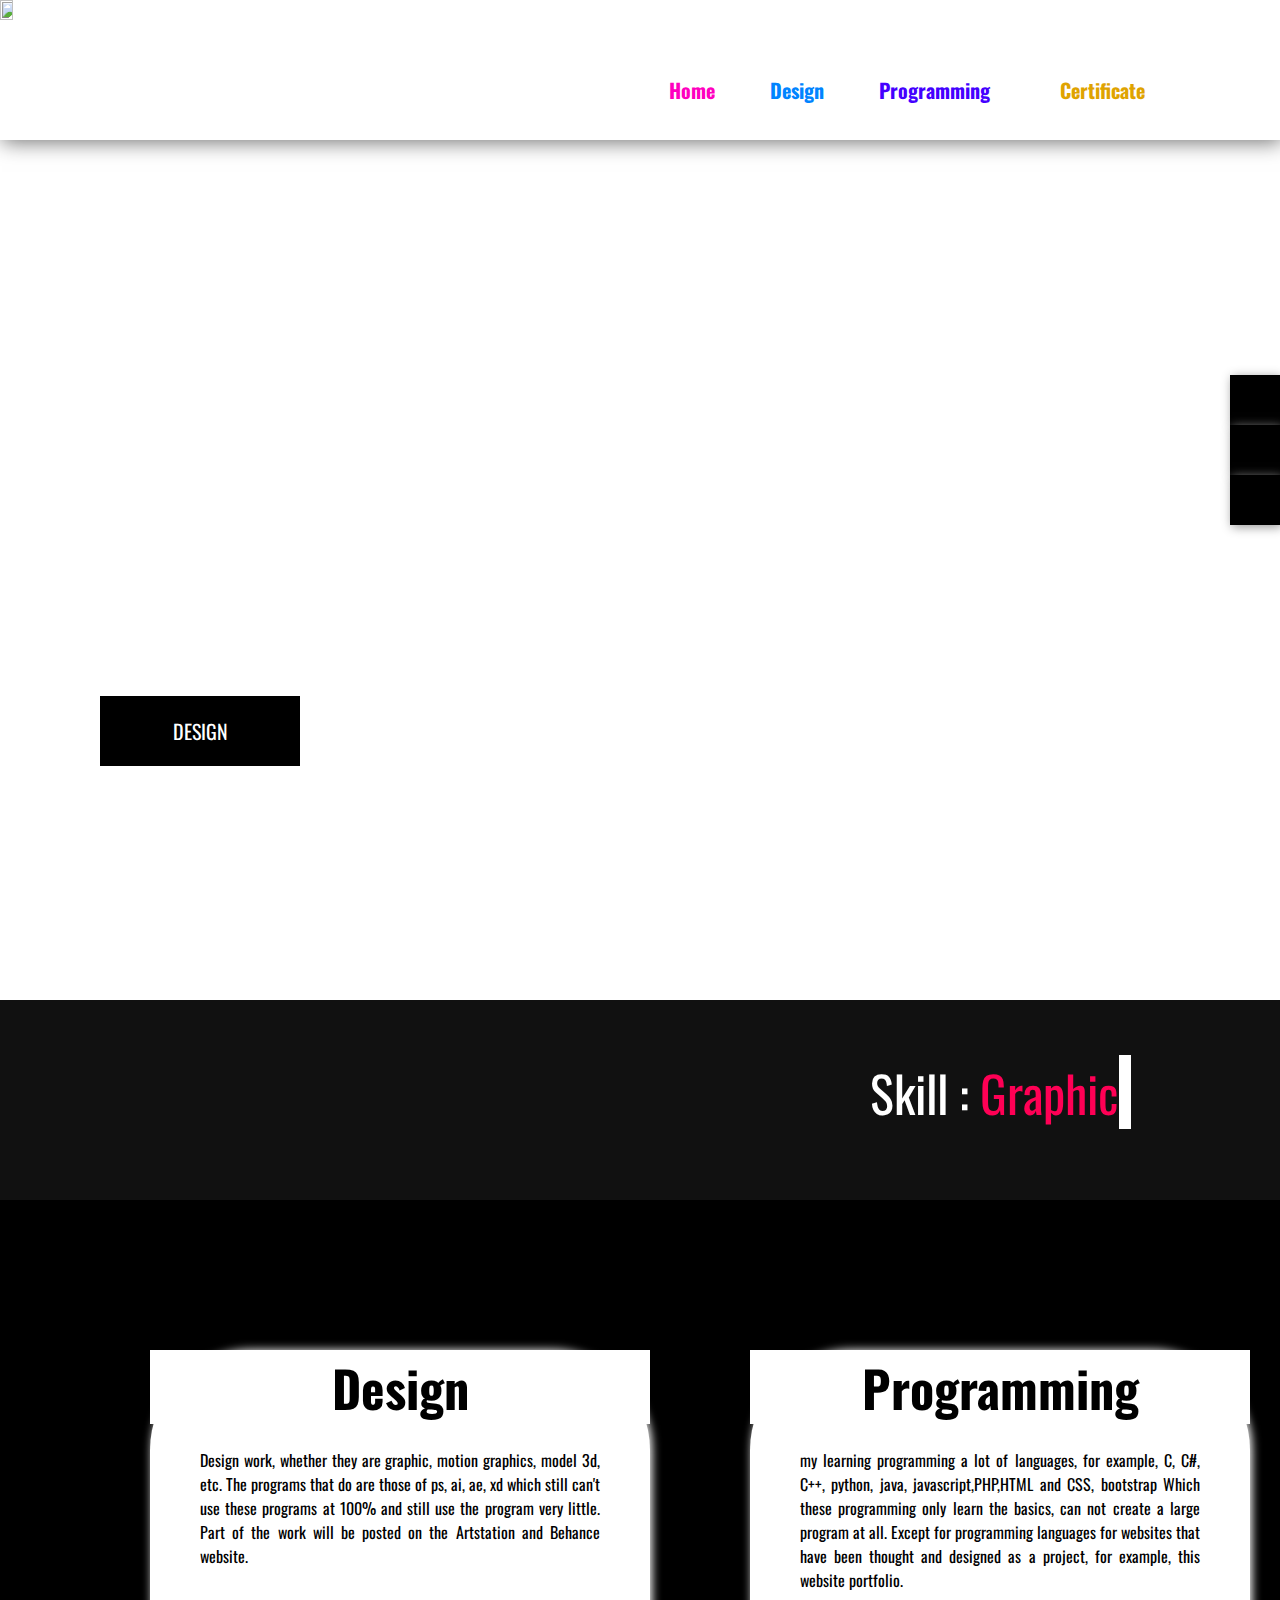
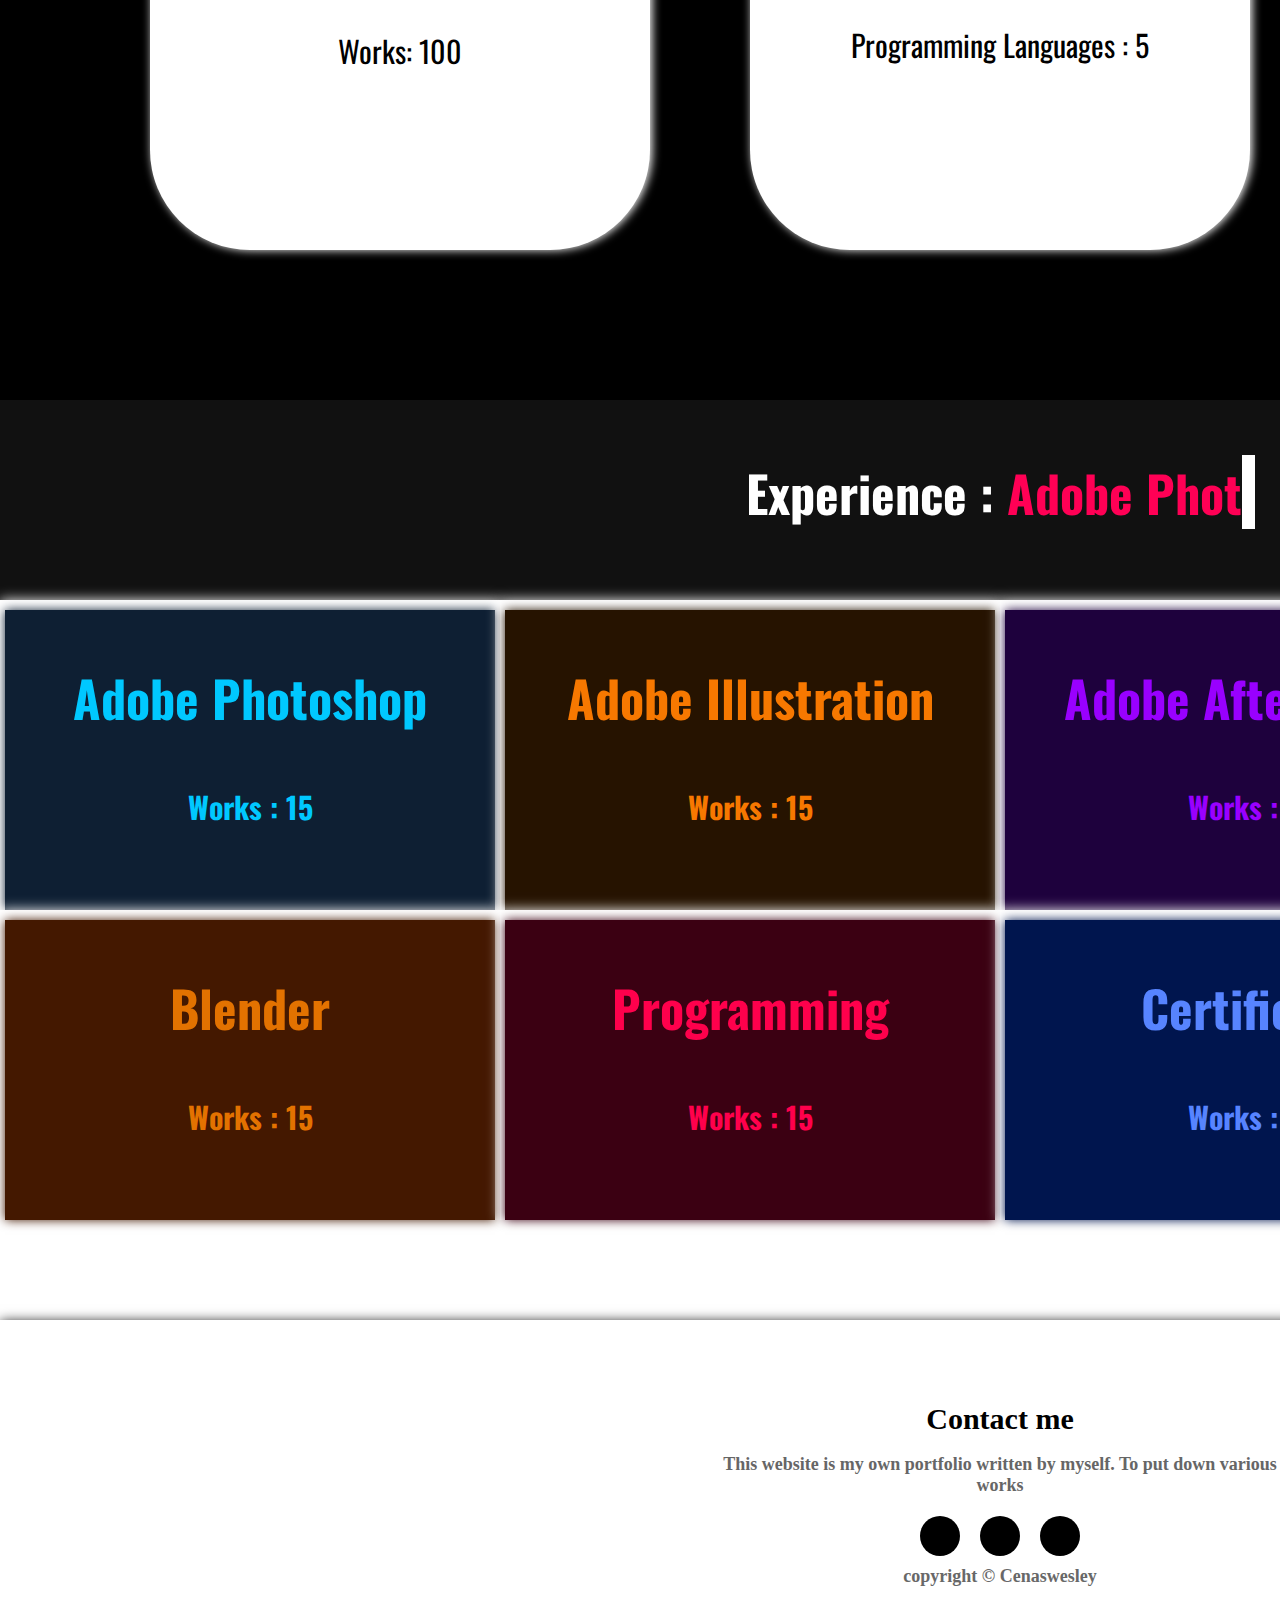
==== index2.html @ 850bece8 "Update index2.html" ====
<!DOCTYPE html>
<html lang="en">
<head>
    <meta charset="UTF-8">
    <meta http-equiv="X-UA-Compatible" content="IE=edge">
    <meta name="viewport" content="width=device-width, initial-scale=1.0">
    <title>Cenaswesley Portfolio</title>
    <link rel="shortcut icon" type="image/png" href="Cenas1.png">
    <link rel="preconnect" href="https://fonts.gstatic.com">
    <link href="https://fonts.googleapis.com/css2?family=Roboto:wght@900&display=swap" rel="stylesheet">
    <link rel="stylesheet" href="styles2.css">
    <script src="https://kit.fontawesome.com/c8e4d183c2.js" crossorigin="anonymous"></script>
    <script src="https://ajax.googleapis.com/ajax/libs/jquery/3.5.1/jquery.min.js"></script>
    <script src="https://cdnjs.cloudflare.com/ajax/libs/waypoints/4.0.1/jquery.waypoints.js"></script>
    <script src="https://cdnjs.cloudflare.com/ajax/libs/Counter-Up/1.0.0/jquery.counterup.js"></script>
    <script >
        function toggleSidebar(ref) {
      ref.classList.toggle('active');
      document.getElementById('sidebar').classList.toggle('active');
    }</script>
</head>
<body>

    <section >   
     <!-- header -->
     <header>
   
    <div class="menu">
            <a href="index2.html">
                <img class = "logo " src="picture/Demo1.png" alt="">
            </a>
        <div id="sidebar">
            <ul>
                <li><a id="H" href="index2.html"> Home </a></li>
    
                <div class="dropdown">
                    <button class="dropbtn">Design</button>
                    <div class="dropdown-content">
                        <a id="Ps" href="index.html#linkps" target="_blank"> Ps </a>
                        <a id="Ai"href="index.html#linkai" target="_blank"> Ai</a>
                        <a id="Ae"href="index.html#linkae" target="_blank"> Ae </a>
                       <a id="XD"href="index.html#linkxd" target="_blank"> Xd</a>
                       <a id="Blen"href="index.html#linkben" target="_blank"> Blender </a>
                    </div>
                  </div>
        
                <li><a id="pro" href="#linkpro">   Programming </a></li>
                <li><a  id="Cer"href="index.html#linkcer"> Certificate</a></li>
            </ul>
    
        </div>
          <div id="toggle-btn" onclick="toggleSidebar(this)">
            <span></span>
            <span></span>
            <span></span>
      
        </div>
    
    </div>
    </header>


    

                <div class="Header2">
                    
                    <p class="text">Cenaswesley
                        <br>
                        Portfolio

                        
               
                        
                  

                   <button class="textDesign"><a href="#"><p >DESIGN</p></button></a> 
                </p>

                
           
                
                
    </section>

    <div class="Headalign">
    <p class="aligntext"> Skill : <span class="type">Graphic Design</span></p>
    </div>

    <!--three-->
    <nav class="Header3">

          
        
                
        <div class="three-1">
         
            <i id ="design-logo"class="fas fa-drafting-compass fa-2x" > </i> 
                <h2>Design</h2>
                <br>
                
                <div class="three-text">

                    Design work, whether they are graphic, motion graphics, model 3d, etc.
                    The programs that do are those of ps, ai, ae, xd which still can't use these programs at 100% and still use the program very little. Part of the work will be posted on the Artstation and Behance website.
           
                    <div class="work1">
                        <p >Works: <span class="num">100</span></p>
                </div>
               
            </div>
           
        </div>   

                      
        <div class="three-2">
       
                <i id ="design-logo"class="fas fa-code fa-2x" > </i> 
                <h2>Programming</h2>
                <br>
                
                <div class="three-text">

                    my learning programming a lot of languages, for example, C, C#, C++, python, java, javascript,PHP,HTML and CSS, bootstrap Which these programming only learn the basics, can not create a large program at all. Except for programming languages ​​for websites that have been thought and designed as a project, for example, this website portfolio.
     
                    <div class="work2-1">
                        <p >Programming Languages : <span class="num">5</span></p>
                </div>
               
            </div>
        </div> 

                      
        <div class="three-3">
        
            <i id ="design-logo"class="fas fa-certificate fa-2x" > </i> 
                <h2>Certificate</h2>
                <br>
                
                <div class="three-text3">

                    The certificate is obtained from coursera, etc.,
      
                    
                    <div class="work3">
                        <p >Certificate : <span class="num">15</span></p>
                </div>
               
            </div>
        </div> 



              


    </nav>

     <!--works-->
     <nav class="Header4">

          
            <p class="Headalign2" >Experience : <span class="Ex">Adobe Photoshop</span></p>

    <nav class="Header4-1">
        <div class="Header4-2">

            <div class="adobe-2">
                <p>Adobe Photoshop</p>
                <p class="work2">Works :  <span class="num">15</span></p>
            </div>
        </div>
        <div class="Header4-3">

            <div class="adobe-3">
                <p>Adobe Illustration </p>
                <p class="work2">Works :  <span class="num">15</span></p>
            </div>

        </div>
        <div class="Header4-4">

            <div class="adobe-4">
                <p>Adobe After Effect</p>
                <p class="work2">Works :  <span class="num">15</span></p>
            </div>

        </div>
        <div class="Header4-5">

            <div class="adobe-5">
                <p>Adobe XD</p>
                <p class="work2">Works :  <span class="num">15</span></p>
            </div>

        </div>

            

         
              
    </nav>

    <nav class="Header4-1">
        <div class="Header4-6">
           <div class="adobe-6"></a>
           
                <p>Blender</p>
                <p class="work2">Works :  <span class="num">15</span></p>

            </div>
        </div>

            <div class="Header4-7">

                <div class="adobe-7">
                <p>Programming </p> 
                    <p class="work2">Works :  <span class="num">15</span></p>
                </div>

            </div>
            <div class="Header4-8">

                    <div class="adobe-8">
                    <p>Certificate</p>
                     <p class="work2">Works :  <span class="num">15</span></p>
                </div>

            </div>
            <div class="Header4-9">

                    <div class="adobe-9">
                    <p>Digital Painting</p>
                    <p class="work2">Works :  <span class="num">15</span></p>
                     </div>
            </div>


         
              
        </nav>

    </nav>

    <nav>
        


    </nav>


<!--
    <aside class="imgsection">
        <header>
            <a href="" class="logo">Cenaswesley</a>
            <div class="toggle"></div>

        </header>

        <div class="container">
            <div class="box">
                <div class="imgbx">
                    <img src="volcarona.png" alt="">

                </div>
            </div>
            <div class="box">
                <div class="imgbx">
                    <img src="Vivilion.png" alt="">
                </div>
            </div>
            <div class="box">
                <div class="imgbx">
                    <img src="Bachamo-cor2.png" alt="">
                </div>
            </div>
            <div class="box">
                <div class="imgbx">
                    <img src="2.png" alt="">
                    
                </div>
            </div>
        </div>
    </aside>

-->

    <footer>

        <p>Contact me</p>
        <p>This website is my own portfolio written by myself. To put down various works</p>

        <div class="social-icons">
            <a href="https://www.behance.net/mizwwe" target="_blank" ><i class="fab fa-behance"></i></a>
            <a href="https://www.artstation.com/mizwwe" target="_blank"><i class="fab fa-artstation"></i> </a>
            <a href="https://www.instagram.com/cenaswesley/?hl=th"><i class="fab fa-instagram"></i></a>
            
            </div>
            <p class="copyright">copyright &copy; Cenaswesley</p>

    </footer>

    <div class="social">
        <a href="https://www.behance.net/mizwwe" target="_blank"><i class="fab fa-behance"></i></a>
        <a  href="https://www.artstation.com/mizwwe" target="_blank"><i class="fab fa-artstation"></i> </a>
        <a  href="https://www.instagram.com/cenaswesley/?hl=th"><i class="fab fa-instagram"></i></a>
     
        </div>
        

        <script type="text/javascript">

            $(".num").counterUp({delay:10,time : 300, Infinity});
        
        
        
        </script>
        <script src="typed.min.js"></script>
        <script>
            var typed = new Typed('.type',{

                strings:['','Infograp Design','Digital Painting','Motion Graphics Video','Programming','Web Programming'],
                typeSpeed:70,
                backSpeed:70,
                loop:true,
            });
        </script>

        <script src="typed.min.js"></script>
        <script>
            var typed = new Typed('.Ex',{

                strings:['','Adobe Illustrator','Adobe After Effect','Adobe XD','Blender'],
                typeSpeed:90,
                backSpeed:90,
                loop:true,
            });
        </script>
    
    
</body>
</html>
---- styles2.css ----
@import url('https://fonts.googleapis.com/css2?family=Oswald:wght@600&display=swap');



    

*{
    margin: 0;
    padding: 0;
    box-sizing: border-box;
    background-color: rgb(255, 255, 255);
    font-family: 'Oswald', sans-serif;
    


}
body{

    width:100%;
}

header{
    box-shadow: 2px 2px 20px rgb(112, 112, 112);
    justify-content: space-between;
    top: 0px;
    position: fixed;
    width: 100%;
    z-index: 3000;

    
    
}



.menu{

    background-color: rgb(255, 255, 255);
    justify-content: space-between;
  
    
   

}
.menu a img{
    width: 10%;
    height: 10%;

    
}
.menu ul{
    float: right;
    display: flex;
    list-style: none;
    font-family: 'Roboto', sans-serif;
    font-size: 20px ;
    font-weight:bold ;
    margin-right: 100px;
}
.menu ul li {
    text-decoration: none;
    height: 10px;
    margin: 20px 5px 15px ;
    padding: 30px 0px 50px;
    
    
    


}
.menu ul li a{
    text-decoration: none;
    color: rgb(0, 0, 0);
    margin: 20px;
    padding: 10px;
    width: 100%;

   
   
}
.menu ul li a:hover{
    color: #858585;
    transform: scale(5);
  

}

.dropbtn {

    background-color: #ffffff;
    color: rgb(0, 132, 255);
    font-size: 20px;
    border: none;
    cursor: pointer;
    font-weight:bold ;
    margin: 50px 20px 20px;
  }
  

  .dropdown {
    position: relative;
    display: inline-block;
  }
  

  .dropdown-content {
    display: none;
    position: absolute;
    background-color: #f9f9f9;
    justify-content: center;
   
   
  }

  .dropdown-content a {
    color: black;
    margin: 30px;
    justify-content: center;
    align-items: center;
    text-align: center;
    text-decoration: none;
    display: block;

  }

  .dropdown-content a:hover {   
      background-color: #000000;
     text-align: center;
     justify-content: center;
     align-items: center;
     transform: translateX(-30px);
    width: 100%;

}
  

  .dropdown:hover .dropdown-content {
    display: block;
    text-align: center;
     justify-content: center;
     align-items: center;
     position: absolute;
    
 
  }
  

  .dropdown:hover .dropbtn {
    background-color: #ffffff;
  }

#H{

    color: #ff00bf;
}
 #Ps{

    color: #00C8FF;
 }
#Ai{

    color: #FF7C00;
 }

#Ae{

    color: #B54EFF;
 }

#XD{
    color: #FF21BF;

}

#Blen{
    color: #a15100;

}
#pro{

    color: rgb(68, 0, 255);
}

#Cer{

    color: #dfa300;
}

  
.Headalign{

    background-color: #111111;

    justify-content: center;
    text-align: center;
    align-items: center;
    padding-top: 55px;
    height: 200px;
    width: 100%;
}
.Headalign2{

    background-color: #111111;
    color: rgb(255, 255, 255);
    justify-content: center;
    text-align: center;
    align-items: center;
    padding-top: 55px;
    height: 200px;
    width: 100%;
}
.aligntext {

 
    background: none;
    color: rgb(255, 255, 255);
    font-size: 50px;
}

.type{

    background: none;
    color: rgb(255, 0, 85);
}
.Header2{

 
    width: 100%;
    height: 1000px;
    
    background-image: url(ae/cenas-gif.gif);
    background-size: cover;


  
 /*   mix-blend-mode: multiply; */
   

    
   
    
}
.Header2 .text{
    font-family: 'Oswald', sans-serif;
    color: rgb(255, 255, 255);
    font-size: 100px;
    background: none;
  
    padding: 350px  0px 0px 100px;

    
    
  
    
}




.textDesign{
  
    margin-top: 50px;
    border: none;
    outline: none;
    background-color: #ffffff;
    width: 200px;
    height: 20px;
    display: block;
    
    text-decoration: none;
    list-style: none;
}
.textDesign p{
    
    color: #ffffff;
    padding: 20px;
    font-size: 20px;
    background-color: #000000;
    text-decoration: none;
    list-style: none;
 
    
}

.textDesign a {
    
 
    text-decoration: none;
    list-style: none;
    

    
    
}
.textDesign p:hover {
    
 
    color: rgb(0, 132, 255);
   

    
    
}




.logo2{
    
    margin-top: 350px;
    margin-right: 0%;

    
   

   
 

    

}
section{

    background-color: rgb(255, 255, 255);
    width: 100%;
    height: 100%;
}

.Header3{

    display: flex;

    background-repeat: no-repeat;
    width: 100%;
    background-size: contain;
    height: 800px;
    background-color: rgb(0, 0, 0);
    justify-content: center;
}
#design-logo{

    margin-top: 50px;
    margin-bottom: 20px;
    width: 50px;


    

}

h2{

    font-size: 50px;
    margin-top: 0px;
}
.three-1{
    width: 500px;
    height: 500px;
    
    border-radius: 20%;
    box-shadow: 2px 0px 10px rgb(255, 255, 255);
    margin: 150px 50px 0px;
    justify-content: center;
    align-items: center;
    text-align: center;

}
.three-2{
    width: 500px;
    height: 500px;
    
    border-radius: 20%;
    box-shadow: 2px 0px 10px rgb(255, 255, 255);
    margin: 150px 50px 0px;
    justify-content: center;
    align-items: center;
    text-align: center;
   

}
.three-3{
    width: 500px;
    height: 500px;
 
    border-radius: 20%;
    box-shadow: 2px 0px 10px rgb(255, 255, 255);
    margin: 150px 50px 0px;
    justify-content: center;
    align-items: center;
    text-align: center;

}
.three-text{

    margin: 0px 50px 0px;
    text-align: justify;
}
.three-text3{

    margin: 0px 100px 0px;
    text-align: justify;
    align-items: center;
}
.work1{

    font-size: 30px;
    background: none;
    margin-top: 60px;
    text-align: center;
    justify-content: center;
    color: rgb(0, 0, 0);
    
}
.work2-1{

    font-size: 30px;
    background: none;
    margin-top: 30px;
    text-align: center;
    justify-content: center;
    color: rgb(0, 0, 0);
}
.work3{



    font-size: 30px;
    background: none;
    margin-top: 150px;
    text-align: center;
    justify-content: center;
    color: rgb(0, 0, 0);

}
.work2{
    margin-top: 30px;
}


.Ex{

    background: none;
    color: rgb(255, 0, 85);
}

.Header4{

    font-size: 50px;
    font-weight: bolder;
    text-align: center;
    justify-content: center;
    align-items: center;
    margin: 0px 0px 100px;
   
    
   



    
    

}
.Header4-1{



    text-align: center;
   width: 100%;
    font-size: 50px;
    font-weight: bolder;
    display: flex;
    align-items: center;
    


   
    
    
    

}
.Header4-2{
   

    box-shadow: 0px 0px 12px #ffffff;
    text-align: center;
   width: 100%;
    font-size: 50px;
    font-weight: bolder;
    display: flex;
    align-items: center;
}
.Header4-3{
    
    box-shadow: 0px 0px 12px #ffffff;
    text-align: center;
   width: 100%;
    font-size: 50px;
    font-weight: bolder;
    display: flex;
    align-items: center;
}
.Header4-4{
   

    box-shadow: 0px 0px 12px #ffffff;
    text-align: center;
   width: 100%;
    font-size: 50px;
    font-weight: bolder;
    display: flex;
    align-items: center;
}
.Header4-5{
    
    box-shadow: 0px 0px 12px #ffffff;
    text-align: center;
   width: 100%;
    font-size: 50px;
    font-weight: bolder;
    display: flex;
    align-items: center;
}
.Header4-6{
   

    box-shadow: 0px 0px 12px #ffffff;
    text-align: center;
    width: 100%;
    font-size: 50px;
    font-weight: bolder;
    display: flex;
    align-items: center;
}
.Header4-7{

    box-shadow: 0px 0px 12px #ffffff;
    text-align: center;
   width: 100%;
    font-size: 50px;
    font-weight: bolder;
    display: flex;
    align-items: center;
}
.Header4-8{

    box-shadow: 0px 0px 12px #ffffff;
    text-align: center;
   width: 100%;
    font-size: 50px;
    font-weight: bolder;
    display: flex;
    align-items: center;
}
.Header4-9{
   
    box-shadow: 0px 0px 12px #ffffff;
    text-align: center;
   width: 100%;
    font-size: 50px;
    font-weight: bolder;
    display: flex;
    align-items: center;
}

.adobe-1{

    margin:10px 5px 0px;
    width: 100%;
    height: 300px;
    justify-content: center;
    text-align: center;
    align-items: center;
    background-color: rgb(37, 37, 37);
    box-shadow: 0px 0px 10px rgb(0, 0, 0);
 
 
    

}


.adobe-2{

    margin:10px 5px 0px;
    width: 100%;
    height: 300px;
    justify-content: center;
    text-align: center;
    align-items: center;
    background-color: #0E1F33;
    box-shadow: 0px 0px 10px #0E1F33;
 
 
    

}




.adobe-2 p{

    color: #00C8FF;
    background-color: #0E1F33;
    padding-top: 50px;
}



.adobe-3{

    margin:10px 5px 0px;
    width: 100%;
    height: 300px;
    justify-content: center;
    text-align: center;
    align-items: center;
    background-color: #261300;
    box-shadow: 0px 0px 10px #261300;
 
 
    

}

.adobe-3 p{

    color: #F77800;
    background-color: #261300;
    padding-top: 50px;
}

.adobe-4{

    margin:10px 5px 0px;
    width: 100%;
    height: 300px;
    justify-content: center;
    text-align: center;
    align-items: center;
    background-color: #1E013D;
    box-shadow: 0px 0px 10px #1E013D;
 
 
    

}
.adobe-4 p{

    color: #9900ff;
    background-color: #1E013D;
    padding-top: 50px;
}


.adobe-5{

    margin:10px 5px 0px;
    width: 100%;
    height: 300px;
    justify-content: center;
    text-align: center;
    align-items: center;
    background-color: #450034;
    box-shadow: 0px 0px 10px #450034;
 
 
    

}
.adobe-5 p{

    color: #F725B8;
    background-color: #450034;
    padding-top: 50px;
}


.adobe-6{

    margin:10px 5px 0px;
    width: 100%;
    height: 300px;
    justify-content: center;
    text-align: center;
    align-items: center;
    background-color:#441800;
    box-shadow: 0px 0px 10px #441800;
 
 
    

}
.adobe-6 p{

    color: #E37200;
    background-color: #441800;
    padding-top: 50px;
}

.adobe-7{

    margin:10px 5px 0px;
    width: 100%;
    height: 300px;
    justify-content: center;
    text-align: center;
    align-items: center;
    background-color: #3b0012;
    box-shadow: 0px 0px 10px #3b0012;
 
 
    

}

.adobe-7 p{

    color: #ff004c;
    background-color: #3b0012;
    padding-top: 50px;
}

.adobe-8{

    margin:10px 5px 0px;
    width: 100%;
    height: 300px;
    justify-content: center;
    text-align: center;
    align-items: center;
    background-color: #00154e;
    box-shadow: 0px 0px 10px #00154e;
 
 
    

}
.adobe-8 p{

    color: #5784ff;
    background-color: #00154e;
    padding-top: 50px;
}

.adobe-9{

    margin:10px 5px 0px;
    width: 100%;
    height: 300px;
    justify-content: center;
    text-align: center;
    align-items: center;
    background-color: #45004e;
    box-shadow: 0px 0px 10px #45004e;
 
 
    

}

.adobe-9 p{

    color: #e100ff;
    background-color: #45004e;
    padding-top: 50px;
}


.work2{

    font-size: 30px;
    padding: 0;
    margin: 0;
}
.num{

    background: none;
}

                            /*imgsection*/

.imgsection .container{

    display: flex;
    height: calc(100%- 200px);
    width: calc(100%- 200px);
    background-color: #00C8FF;
    z-index:0;


}

.imgsection .container .box{

    width: 25%;
    height: 100%;
    background-color: #00C8FF;

}






aside{

    padding: 100px;
    background-color: black;
    height: 100vh;
    margin-bottom: 100px;
}

aside header{

    position: absolute;
    top :0;
    left: 0;

    width: 100%;
    height: 100px;
    padding: 20px 100px;
    display: flex;
    justify-content: space-between;
    align-items: center;
}

aside header .logo{

    position: relative;
    font-size: 24px;
    color: rgb(255, 255, 255);
    text-decoration: none;
    text-transform: uppercase;
    letter-spacing: 2px;

}

aside header .toggle{

    position: relative;
    width: 30px;
    height: 30px;
    background: url();
    background-size: 30px;
    background-repeat:no-repeat ;
    background-position:center ;
    cursor: pointer;

}
aside .container{

    position: absolute;
    display: flex;
    height : calc(100% - 200px);
    width: calc(100% - 200px);
    z-index: 100;

}

aside .container .box{

    position: relative;
    width:25%;
    height: 100%;
    background-color: aliceblue;
    overflow: hidden;
    border-right : 10px solid rgb(5, 5, 5);

}

aside .container .box:last-child{

    border-right:none ;

}

.imgbx{

    position: absolute;
    top: 0;
    left: 0;
    width: 100%;
    height: 100%;
    transition: 0.5s;
    opacity: 0.5;
    filter: grayscale(1);
}

aside .container .box .imgbx:hover{

    opacity: 1;
    filter: grayscale(0);
}
aside .container .box .imgbx:active{

   position: fixed;
   top:150px ;
   left: 100px;
   height : calc(100% - 200px);
   width: calc(100% - 200px);
   z-index: 1000;
   
   opacity: 1;
   filter: grayscale(0);
}
aside .container .box .imgbx img{

    position: absolute;
    top: 0;
    left: 0;
    width: 100%;
    height: 100%;
    object-fit: cover;

}

















































/*footer*/
footer{

    box-shadow: 0px 2px 12px rgb(0, 0, 0);
}
footer p{

    font-family: calibri;
}

footer p:nth-child(1){
     margin: 50px 0px 30px 0px;
    font-size:30px ;
    font-weight: bolder;
    color: rgb(0, 0, 0);
    line-height: 10px;
}

footer p:nth-child(2){
    font-size:18px ;
    width: 600px;
    font-weight: bold;
    color: rgb(102, 102, 102);
    text-align: center;
}

footer{
    height: 300px;
    display: flex;
    align-items: center;
    flex-direction: column;
    justify-content: center;
    position: relative;
}

.social-icons a{

    width: 40px;
    height: 40px;
    display: flex;
    justify-content: center;
    align-items: center;
    background-color: #000000;
    margin: 20px 10px;
    border-radius: 50%;
}

.social-icons{
    display: flex;
}

.social-icons i,.social i{
    
    color: #ffffff;
    background-color: rgb(0, 0, 0);

}

.social-icons a:hover{
     transform: scale(1.1);
    
}

.copyright{
    color: rgb(104, 104, 104);
    font-size: 18px;
    position: absolute;
    margin-top: 200px;
    font-weight: bold;
    transform: translateY(30%);
    
    
}

.social{
    position: fixed;
    top: 50%;
    right: 0px;
    transform: translateY(-50%);
}

.social a{

    display: flex;
    justify-content: center;
    align-items: center;
    width: 50px;
    height: 50px;
   
    padding: 0px;
    background-color: rgb(0, 0, 0);
    
    box-shadow: 2px 2px 10px rgb(150, 150, 150);
}

.social a:hover{
    transform: scale(1.1);
}









































@media(min-width : 0px) and (max-width:1366px) {




    *{
        margin: 0;
        padding: 0;
        box-sizing: border-box;
        background-color: rgb(255, 255, 255);
        font-family: 'Oswald', sans-serif;
        
    
    
    }
    
    
    header{
        box-shadow: 2px 2px 20px rgb(112, 112, 112);
        justify-content: space-between;
        top: 0px;
        position: fixed;
        width: 100%;
        z-index: 3000;
    
        
        
    }
    
    
    
    .menu{
    
        background-color: rgb(255, 255, 255);
        justify-content: space-between;
      
        
       
    
    }
    .menu a img{
        width: 10%;
        height: 10%;
    
        
    }
    .menu ul{
        float: right;
        display: flex;
        list-style: none;
        font-family: 'Roboto', sans-serif;
        font-size: 20px ;
        font-weight:bold ;
        margin-right: 100px;
    }
    .menu ul li {
        text-decoration: none;
        height: 10px;
        margin: 20px 5px 15px ;
        padding: 30px 0px 50px;
        
        
        
    
    
    }
    .menu ul li a{
        text-decoration: none;
        color: rgb(0, 0, 0);
        margin: 20px;
        padding: 10px;
        width: 100%;
    
       
       
    }
    .menu ul li a:hover{
        color: #858585;
        transform: scale(5);
      
    
    }
    
    .dropbtn {
    
        background-color: #ffffff;
        color: rgb(0, 132, 255);
        font-size: 20px;
        border: none;
        cursor: pointer;
        font-weight:bold ;
        margin: 50px 20px 20px;
      }
      
    
      .dropdown {
        position: relative;
        display: inline-block;
      }
      
    
      .dropdown-content {
        display: none;
        position: absolute;
        background-color: #f9f9f9;
        justify-content: center;
       
       
      }
    
      .dropdown-content a {
        color: black;
        margin: 30px;
        justify-content: center;
        align-items: center;
        text-align: center;
        text-decoration: none;
        display: block;
    
      }
    
      .dropdown-content a:hover {   
          background-color: #000000;
         text-align: center;
         justify-content: center;
         align-items: center;
         transform: translateX(-30px);
        width: 100%;
    
    }
      
    
      .dropdown:hover .dropdown-content {
        display: block;
        text-align: center;
         justify-content: center;
         align-items: center;
         position: absolute;
        
     
      }
      
    
      .dropdown:hover .dropbtn {
        background-color: #ffffff;
      }
    
    #H{
    
        color: #ff00bf;
    }
     #Ps{
    
        color: #00C8FF;
     }
    #Ai{
    
        color: #FF7C00;
     }
    
    #Ae{
    
        color: #B54EFF;
     }
    
    #XD{
        color: #FF21BF;
    
    }
    
    #Blen{
        color: #a15100;
    
    }
    #pro{
    
        color: rgb(68, 0, 255);
    }
    
    #Cer{
    
        color: #dfa300;
    }
    
      
    .Headalign{
    
        background-color: #111111;
    
        justify-content: center;
        text-align: center;
        align-items: center;
        padding-top: 55px;
        height: 200px;
        width: 2000px;
    }
    .Headalign2{
    
        background-color: #111111;
        color: rgb(255, 255, 255);
        justify-content: center;
        text-align: center;
        align-items: center;
        padding-top: 55px;
        height: 200px;
        width: 100%;
    }
    .aligntext {
    
     
        background: none;
        color: rgb(255, 255, 255);
        font-size: 50px;
    }
    
    .type{
    
        background: none;
        color: rgb(255, 0, 85);
    }
    .Header2{
    
     
        width: 2000px;
        height: 1000px;
        
        background-image: url(ae/cenas-gif.gif);
        background-size: cover;
    
    
      
     /*   mix-blend-mode: multiply; */
       
    
        
       
        
    }
    .Header2 .text{
        font-family: 'Oswald', sans-serif;
        color: rgb(255, 255, 255);
        font-size: 100px;
        background: none;
      
        padding: 350px  0px 0px 100px;
    
        
        
      
        
    }
    
    
    
    
    .textDesign{
      
        margin-top: 50px;
        border: none;
        outline: none;
        background-color: #ffffff;
        width: 200px;
        height: 20px;
        display: block;
        
        text-decoration: none;
        list-style: none;
    }
    .textDesign p{
        
        color: #ffffff;
        padding: 20px;
        font-size: 20px;
        background-color: #000000;
        text-decoration: none;
        list-style: none;
     
        
    }
    
    .textDesign a {
        
     
        text-decoration: none;
        list-style: none;
        
    
        
        
    }
    .textDesign p:hover {
        
     
        color: rgb(0, 132, 255);
       
    
        
        
    }
    
    
    
    
    .logo2{
        
        margin-top: 350px;
        margin-right: 0%;
    
        
       
    
       
     
    
        
    
    }
    section{
    
        background-color: rgb(255, 255, 255);
        width: 100%;
        height: 100%;
    }
    
    .Header3{
    
        display: flex;
    
        background-repeat: no-repeat;
        width: 2000px;
        background-size: contain;
        height: 800px;
        background-color: rgb(0, 0, 0);
        justify-content: center;
    }
    #design-logo{
    
        margin-top: 50px;
        margin-bottom: 20px;
        width: 50px;
    
    
        
    
    }
    
    h2{
    
        font-size: 50px;
        margin-top: 0px;
    }
    .three-1{
        width: 500px;
        height: 500px;
        
        border-radius: 20%;
        box-shadow: 2px 0px 10px rgb(255, 255, 255);
        margin: 150px 50px 0px;
        justify-content: center;
        align-items: center;
        text-align: center;
    
    }
    .three-2{
        width: 500px;
        height: 500px;
        
        border-radius: 20%;
        box-shadow: 2px 0px 10px rgb(255, 255, 255);
        margin: 150px 50px 0px;
        justify-content: center;
        align-items: center;
        text-align: center;
       
    
    }
    .three-3{
        width: 500px;
        height: 500px;
        
        border-radius: 20%;
        box-shadow: 2px 0px 10px rgb(255, 255, 255);
        margin: 150px 50px 0px;
        justify-content: center;
        align-items: center;
        text-align: center;
    
    }
    .three-text{
     
        margin: 0px 50px 0px;
        text-align: justify;
    }
    .three-text3{
    
        margin: 0px 100px 0px;
        text-align: justify;
        align-items: center;
    }
    .work1{
    
        font-size: 30px;
        background: none;
        margin-top: 60px;
        text-align: center;
        justify-content: center;
        color: rgb(0, 0, 0);
        
    }
    .work2-1{
    
        font-size: 30px;
        background: none;
        margin-top: 30px;
        text-align: center;
        justify-content: center;
        color: rgb(0, 0, 0);
    }
    .work3{
    
    
    
        font-size: 30px;
        background: none;
        margin-top: 150px;
        text-align: center;
        justify-content: center;
        color: rgb(0, 0, 0);
    
    }
    .work2{
        margin-top: 30px;
    }
    
    
    .Ex{
    
        background: none;
        color: rgb(255, 0, 85);
    }
    
    .Header4{
    
        font-size: 50px;
        font-weight: bolder;
        text-align: center;
        justify-content: center;
        align-items: center;
        margin: 0px 0px 100px;
        width: 2000px;
       
        
       
    
    
    
        
        
    
    }
    .Header4-1{
    
    
    
        text-align: center;
       width: 100%;
        font-size: 50px;
        font-weight: bolder;
        display: flex;
        align-items: center;
        
    
    
       
        
        
        
    
    }
    .Header4-2{
       
    
        box-shadow: 0px 0px 12px #ffffff;
        text-align: center;
       width: 100%;
        font-size: 50px;
        font-weight: bolder;
        display: flex;
        align-items: center;
    }
    .Header4-3{
        
        box-shadow: 0px 0px 12px #ffffff;
        text-align: center;
       width: 100%;
        font-size: 50px;
        font-weight: bolder;
        display: flex;
        align-items: center;
    }
    .Header4-4{
       
    
        box-shadow: 0px 0px 12px #ffffff;
        text-align: center;
       width: 100%;
        font-size: 50px;
        font-weight: bolder;
        display: flex;
        align-items: center;
    }
    .Header4-5{
        
        box-shadow: 0px 0px 12px #ffffff;
        text-align: center;
       width: 100%;
        font-size: 50px;
        font-weight: bolder;
        display: flex;
        align-items: center;
    }
    .Header4-6{
       
    
        box-shadow: 0px 0px 12px #ffffff;
        text-align: center;
        width: 100%;
        font-size: 50px;
        font-weight: bolder;
        display: flex;
        align-items: center;
    }
    .Header4-7{
    
        box-shadow: 0px 0px 12px #ffffff;
        text-align: center;
       width: 100%;
        font-size: 50px;
        font-weight: bolder;
        display: flex;
        align-items: center;
    }
    .Header4-8{
    
        box-shadow: 0px 0px 12px #ffffff;
        text-align: center;
       width: 100%;
        font-size: 50px;
        font-weight: bolder;
        display: flex;
        align-items: center;
    }
    .Header4-9{
       
        box-shadow: 0px 0px 12px #ffffff;
        text-align: center;
       width: 100%;
        font-size: 50px;
        font-weight: bolder;
        display: flex;
        align-items: center;
    }
    
    .adobe-1{
    
        margin:10px 5px 0px;
        width: 100%;
        height: 300px;
        justify-content: center;
        text-align: center;
        align-items: center;
        background-color: rgb(37, 37, 37);
        box-shadow: 0px 0px 10px rgb(0, 0, 0);
     
     
        
    
    }
    
    
    .adobe-2{
    
        margin:10px 5px 0px;
        width: 100%;
        height: 300px;
        justify-content: center;
        text-align: center;
        align-items: center;
        background-color: #0E1F33;
        box-shadow: 0px 0px 10px #0E1F33;
     
     
        
    
    }
    
    
    
    
    .adobe-2 p{
    
        color: #00C8FF;
        background-color: #0E1F33;
        padding-top: 50px;
    }
    
    
    
    .adobe-3{
    
        margin:10px 5px 0px;
        width: 100%;
        height: 300px;
        justify-content: center;
        text-align: center;
        align-items: center;
        background-color: #261300;
        box-shadow: 0px 0px 10px #261300;
     
     
        
    
    }
    
    .adobe-3 p{
    
        color: #F77800;
        background-color: #261300;
        padding-top: 50px;
    }
    
    .adobe-4{
    
        margin:10px 5px 0px;
        width: 100%;
        height: 300px;
        justify-content: center;
        text-align: center;
        align-items: center;
        background-color: #1E013D;
        box-shadow: 0px 0px 10px #1E013D;
     
     
        
    
    }
    .adobe-4 p{
    
        color: #9900ff;
        background-color: #1E013D;
        padding-top: 50px;
    }
    
    
    .adobe-5{
    
        margin:10px 5px 0px;
        width: 100%;
        height: 300px;
        justify-content: center;
        text-align: center;
        align-items: center;
        background-color: #450034;
        box-shadow: 0px 0px 10px #450034;
     
     
        
    
    }
    .adobe-5 p{
    
        color: #F725B8;
        background-color: #450034;
        padding-top: 50px;
    }
    
    
    .adobe-6{
    
        margin:10px 5px 0px;
        width: 100%;
        height: 300px;
        justify-content: center;
        text-align: center;
        align-items: center;
        background-color:#441800;
        box-shadow: 0px 0px 10px #441800;
     
     
        
    
    }
    .adobe-6 p{
    
        color: #E37200;
        background-color: #441800;
        padding-top: 50px;
    }
    
    .adobe-7{
    
        margin:10px 5px 0px;
        width: 100%;
        height: 300px;
        justify-content: center;
        text-align: center;
        align-items: center;
        background-color: #3b0012;
        box-shadow: 0px 0px 10px #3b0012;
     
     
        
    
    }
    
    .adobe-7 p{
    
        color: #ff004c;
        background-color: #3b0012;
        padding-top: 50px;
    }
    
    .adobe-8{
    
        margin:10px 5px 0px;
        width: 100%;
        height: 300px;
        justify-content: center;
        text-align: center;
        align-items: center;
        background-color: #00154e;
        box-shadow: 0px 0px 10px #00154e;
     
     
        
    
    }
    .adobe-8 p{
    
        color: #5784ff;
        background-color: #00154e;
        padding-top: 50px;
    }
    
    .adobe-9{
    
        margin:10px 5px 0px;
        width: 100%;
        height: 300px;
        justify-content: center;
        text-align: center;
        align-items: center;
        background-color: #45004e;
        box-shadow: 0px 0px 10px #45004e;
     
     
        
    
    }
    
    .adobe-9 p{
    
        color: #e100ff;
        background-color: #45004e;
        padding-top: 50px;
    }
    
    
    .work2{
    
        font-size: 30px;
        padding: 0;
        margin: 0;
    }
    .num{
    
        background: none;
    }
    
                                /*imgsection*/
    
    .imgsection .container{
    
        display: flex;
        height: calc(100%- 200px);
        width: calc(100%- 200px);
        background-color: #00C8FF;
        z-index:0;
    
    
    }
    
    .imgsection .container .box{
    
        width: 25%;
        height: 100%;
        background-color: #00C8FF;
    
    }
    
    
    
    
    
    
    aside{
    
        padding: 100px;
        background-color: black;
        height: 100vh;
        margin-bottom: 100px;
    }
    
    aside header{
    
        position: absolute;
        top :0;
        left: 0;
    
        width: 100%;
        height: 100px;
        padding: 20px 100px;
        display: flex;
        justify-content: space-between;
        align-items: center;
    }
    
    aside header .logo{
    
        position: relative;
        font-size: 24px;
        color: rgb(255, 255, 255);
        text-decoration: none;
        text-transform: uppercase;
        letter-spacing: 2px;
    
    }
    
    aside header .toggle{
    
        position: relative;
        width: 30px;
        height: 30px;
        background: url();
        background-size: 30px;
        background-repeat:no-repeat ;
        background-position:center ;
        cursor: pointer;
    
    }
    aside .container{
    
        position: absolute;
        display: flex;
        height : calc(100% - 200px);
        width: calc(100% - 200px);
        z-index: 100;
    
    }
    
    aside .container .box{
    
        position: relative;
        width:25%;
        height: 100%;
        background-color: aliceblue;
        overflow: hidden;
        border-right : 10px solid rgb(5, 5, 5);
    
    }
    
    aside .container .box:last-child{
    
        border-right:none ;
    
    }
    
    .imgbx{
    
        position: absolute;
        top: 0;
        left: 0;
        width: 100%;
        height: 100%;
        transition: 0.5s;
        opacity: 0.5;
        filter: grayscale(1);
    }
    
    aside .container .box .imgbx:hover{
    
        opacity: 1;
        filter: grayscale(0);
    }
    aside .container .box .imgbx:active{
    
       position: fixed;
       top:150px ;
       left: 100px;
       height : calc(100% - 200px);
       width: calc(100% - 200px);
       z-index: 1000;
       
       opacity: 1;
       filter: grayscale(0);
    }
    aside .container .box .imgbx img{
    
        position: absolute;
        top: 0;
        left: 0;
        width: 100%;
        height: 100%;
        object-fit: cover;
    
    }
    
    
    
    
    
    
    
    
    
    
    
    
    
    
    
    
    
    
    
    
    
    
    
    
    
    
    
    
    
    
    
    
    
    
    
    
    
    
    
    
    
    
    
    
    
    
    
    
    
    /*footer*/
    footer{
    
        box-shadow: 0px 2px 12px rgb(0, 0, 0);
        width: 2000px;
    }
    footer p{
    
        font-family: calibri;
    }
    
    footer p:nth-child(1){
         margin: 50px 0px 30px 0px;
        font-size:30px ;
        font-weight: bolder;
        color: rgb(0, 0, 0);
        line-height: 10px;
    }
    
    footer p:nth-child(2){
        font-size:18px ;
        width: 600px;
        font-weight: bold;
        color: rgb(102, 102, 102);
        text-align: center;
    }
    
    footer{
        height: 300px;
        display: flex;
        align-items: center;
        flex-direction: column;
        justify-content: center;
        position: relative;
    }
    
    .social-icons a{
    
        width: 40px;
        height: 40px;
        display: flex;
        justify-content: center;
        align-items: center;
        background-color: #000000;
        margin: 20px 10px;
        border-radius: 50%;
    }
    
    .social-icons{
        display: flex;
    }
    
    .social-icons i,.social i{
        
        color: #ffffff;
        background-color: rgb(0, 0, 0);
    
    }
    
    .social-icons a:hover{
         transform: scale(1.1);
        
    }
    
    .copyright{
        color: rgb(104, 104, 104);
        font-size: 18px;
        position: absolute;
        margin-top: 200px;
        font-weight: bold;
        transform: translateY(30%);
        
        
    }
    
    .social{
        position: fixed;
        top: 50%;
        right: 0px;
        transform: translateY(-50%);
    }
    
    .social a{
    
        display: flex;
        justify-content: center;
        align-items: center;
        width: 50px;
        height: 50px;
       
        padding: 0px;
        background-color: rgb(0, 0, 0);
        
        box-shadow: 2px 2px 10px rgb(150, 150, 150);
    }
    
    .social a:hover{
        transform: scale(1.1);
    }
    
    
    
    











}
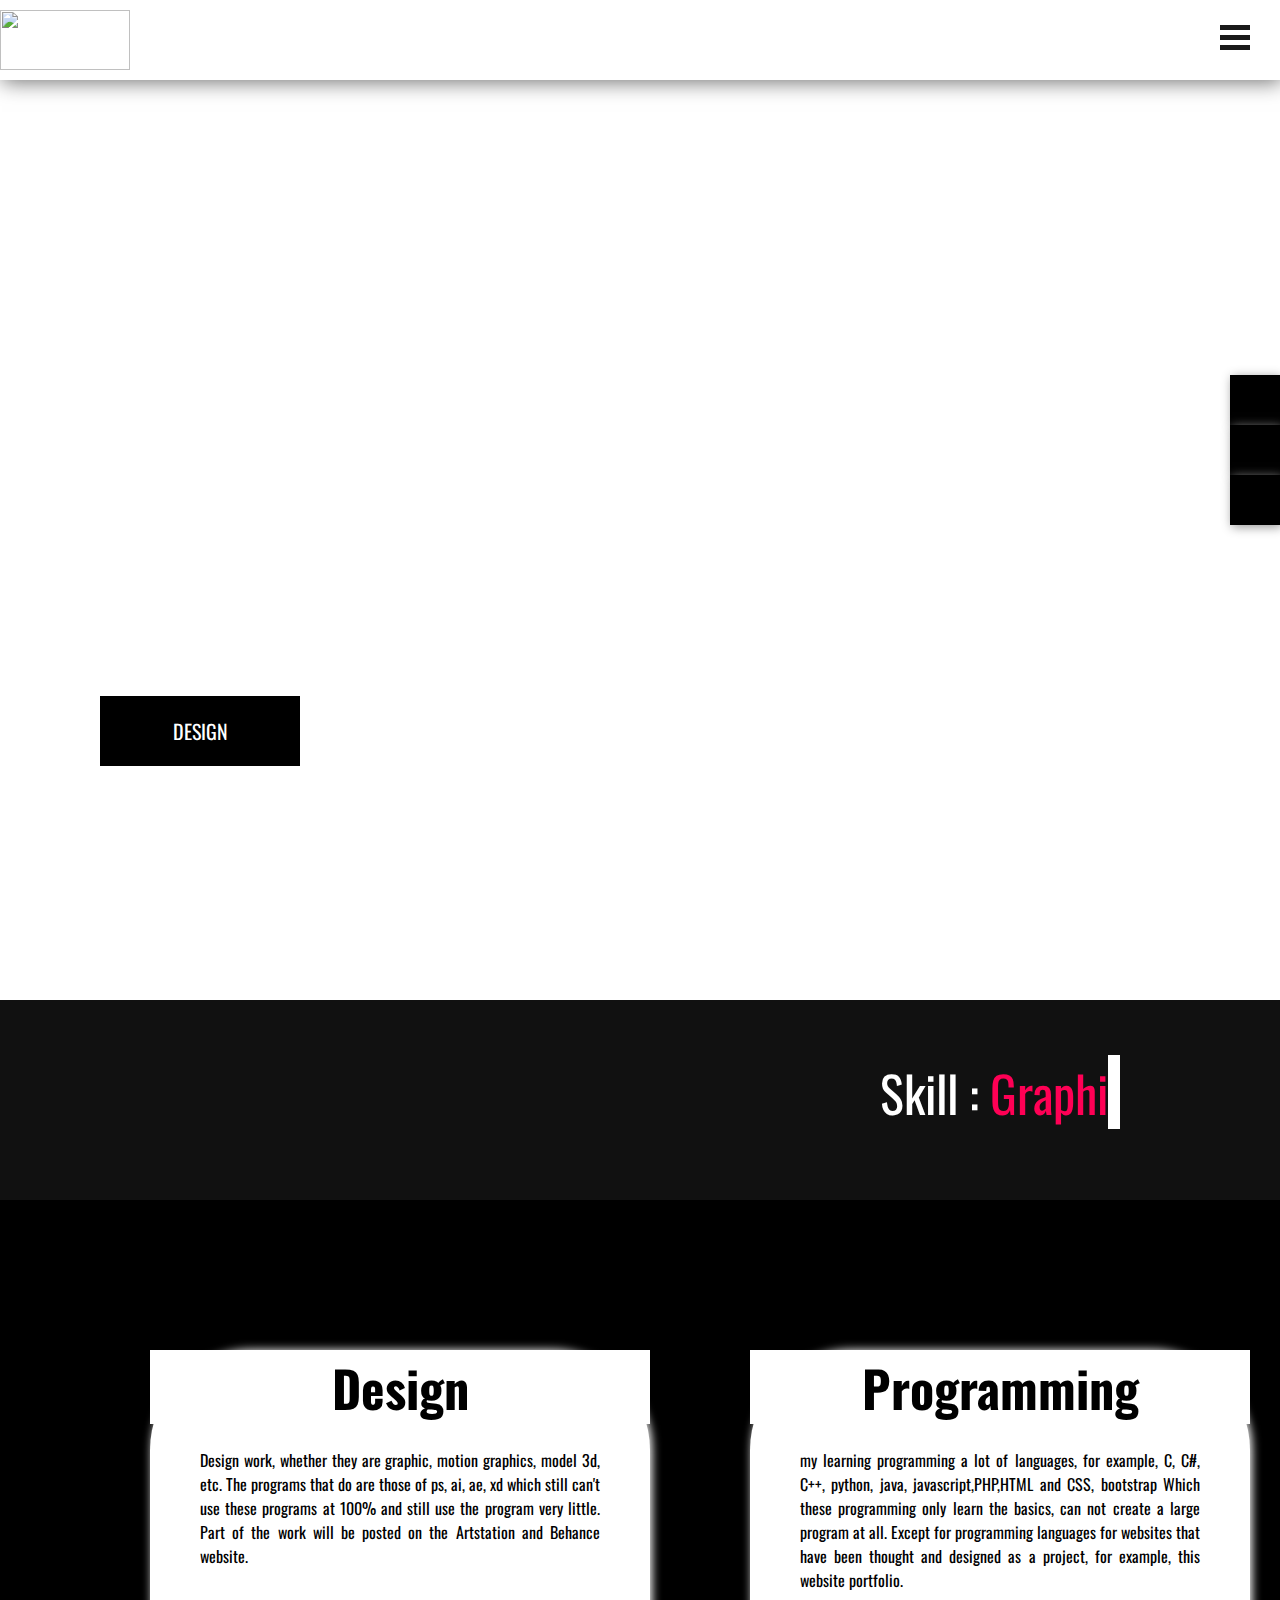
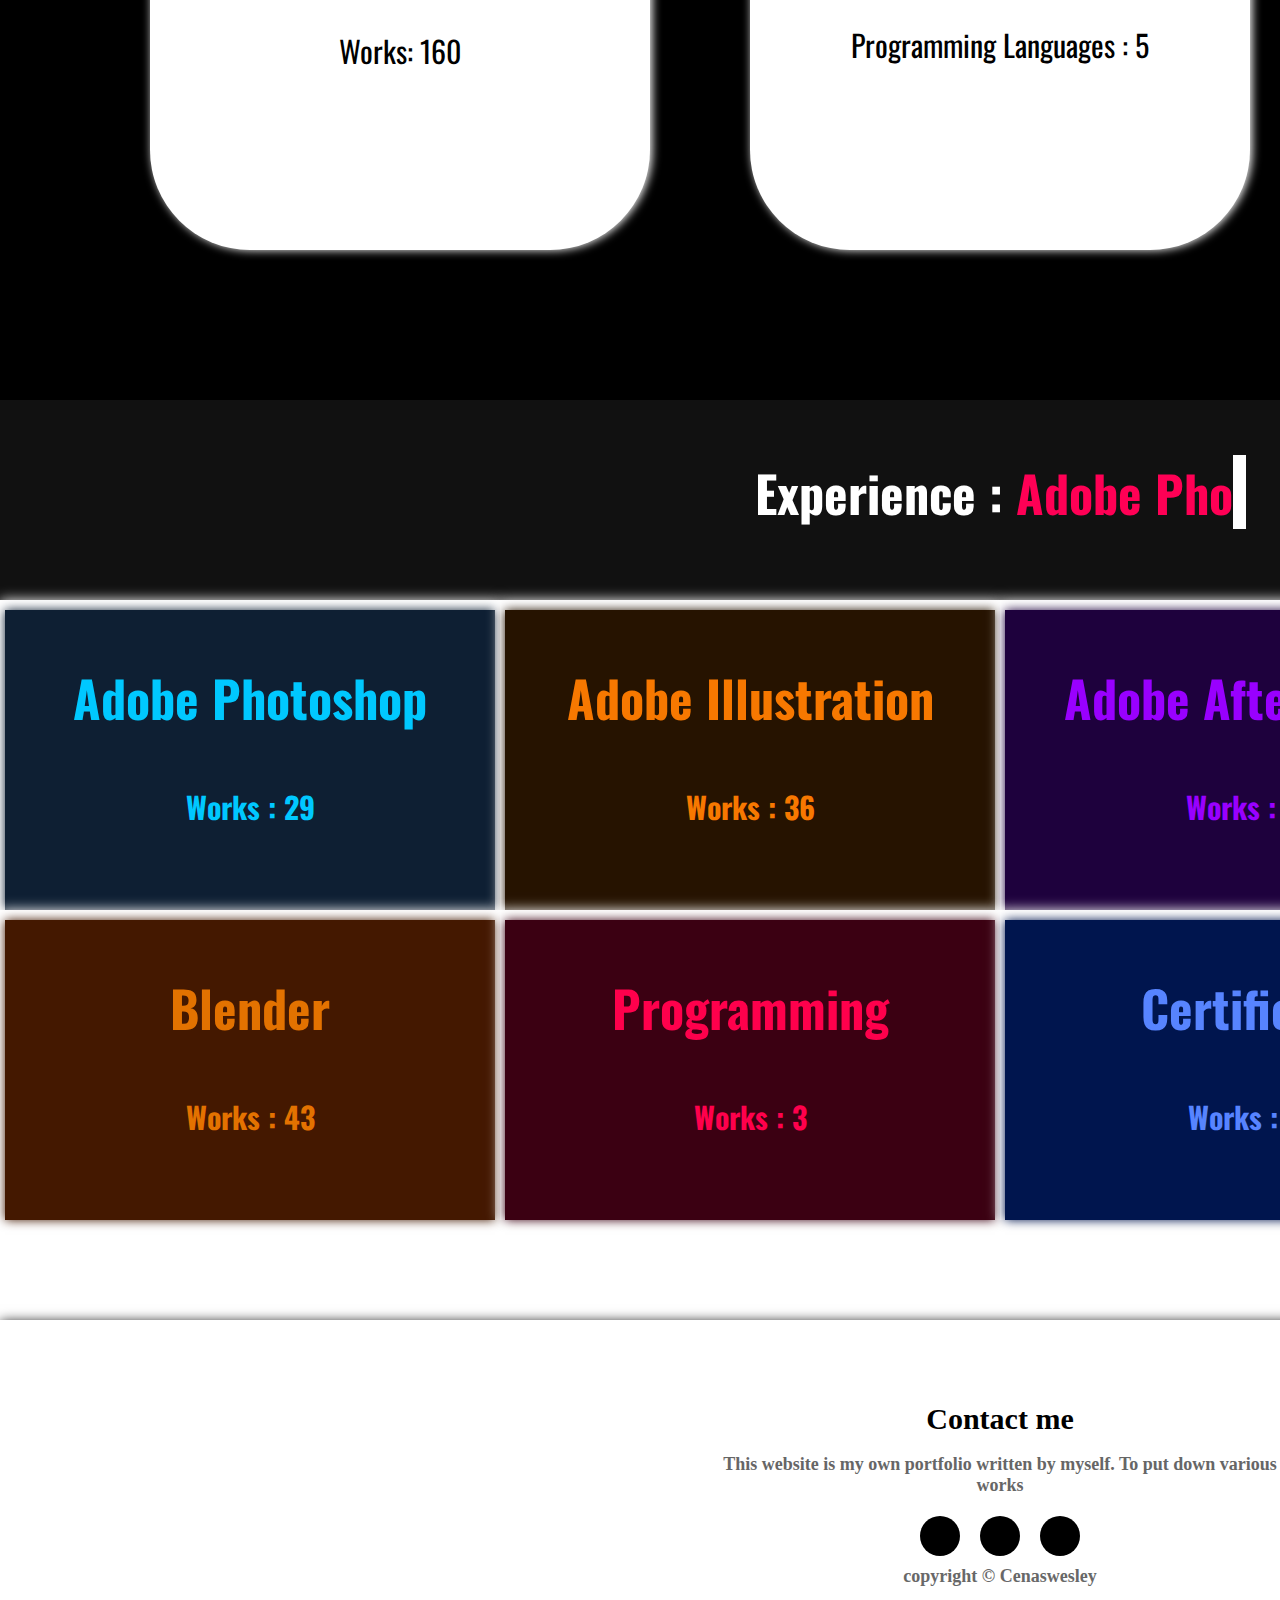
==== commit cdbd8de7: "Update index2.html" ====
--- a/index2.html
+++ b/index2.html
@@ -5,7 +5,7 @@
     <meta http-equiv="X-UA-Compatible" content="IE=edge">
     <meta name="viewport" content="width=device-width, initial-scale=1.0">
     <title>Cenaswesley Portfolio</title>
-    <link rel="shortcut icon" type="image/png" href="Cenas1.png">
+    <link rel="shortcut icon" type="image/png" href="icon.png">
     <link rel="preconnect" href="https://fonts.gstatic.com">
     <link href="https://fonts.googleapis.com/css2?family=Roboto:wght@900&display=swap" rel="stylesheet">
     <link rel="stylesheet" href="styles2.css">
@@ -34,7 +34,7 @@
                 <li><a id="H" href="index2.html"> Home </a></li>
     
                 <div class="dropdown">
-                    <button class="dropbtn">Design</button>
+                    <button class="dropbtn"><a href="index.html">Design</a></button>
                     <div class="dropdown-content">
                         <a id="Ps" href="index.html#linkps" target="_blank"> Ps </a>
                         <a id="Ai"href="index.html#linkai" target="_blank"> Ai</a>
@@ -44,7 +44,7 @@
                     </div>
                   </div>
         
-                <li><a id="pro" href="#linkpro">   Programming </a></li>
+                <li><a id="pro" href="index3.html">   Programming </a></li>
                 <li><a  id="Cer"href="index.html#linkcer"> Certificate</a></li>
             </ul>
     
@@ -104,7 +104,7 @@
                     The programs that do are those of ps, ai, ae, xd which still can't use these programs at 100% and still use the program very little. Part of the work will be posted on the Artstation and Behance website.
            
                     <div class="work1">
-                        <p >Works: <span class="num">100</span></p>
+                        <p >Works: <span class="num">160</span></p>
                 </div>
                
             </div>
@@ -166,14 +166,14 @@
 
             <div class="adobe-2">
                 <p>Adobe Photoshop</p>
-                <p class="work2">Works :  <span class="num">15</span></p>
+                <p class="work2">Works :  <span class="num">29</span></p>
             </div>
         </div>
         <div class="Header4-3">
 
             <div class="adobe-3">
                 <p>Adobe Illustration </p>
-                <p class="work2">Works :  <span class="num">15</span></p>
+                <p class="work2">Works :  <span class="num">36</span></p>
             </div>
 
         </div>
@@ -181,7 +181,7 @@
 
             <div class="adobe-4">
                 <p>Adobe After Effect</p>
-                <p class="work2">Works :  <span class="num">15</span></p>
+                <p class="work2">Works :  <span class="num">22</span></p>
             </div>
 
         </div>
@@ -189,7 +189,7 @@
 
             <div class="adobe-5">
                 <p>Adobe XD</p>
-                <p class="work2">Works :  <span class="num">15</span></p>
+                <p class="work2">Works :  <span class="num">17</span></p>
             </div>
 
         </div>
@@ -205,7 +205,7 @@
            <div class="adobe-6"></a>
            
                 <p>Blender</p>
-                <p class="work2">Works :  <span class="num">15</span></p>
+                <p class="work2">Works :  <span class="num">43</span></p>
 
             </div>
         </div>
@@ -214,7 +214,7 @@
 
                 <div class="adobe-7">
                 <p>Programming </p> 
-                    <p class="work2">Works :  <span class="num">15</span></p>
+                    <p class="work2">Works :  <span class="num">3</span></p>
                 </div>
 
             </div>
@@ -230,7 +230,7 @@
 
                     <div class="adobe-9">
                     <p>Digital Painting</p>
-                    <p class="work2">Works :  <span class="num">15</span></p>
+                    <p class="work2">Works :  <span class="num">13</span></p>
                      </div>
             </div>
 
--- a/styles2.css
+++ b/styles2.css
@@ -1,8 +1,8 @@
+
 @import url('https://fonts.googleapis.com/css2?family=Oswald:wght@600&display=swap');
 
 
 
-    
 
 *{
     margin: 0;
@@ -17,6 +17,8 @@
 body{
 
     width:100%;
+    height: 100%;
+   
 }
 
 header{
@@ -25,7 +27,10 @@
     top: 0px;
     position: fixed;
     width: 100%;
+    height: 100px;
     z-index: 3000;
+    
+    
 
     
     
@@ -37,6 +42,7 @@
 
     background-color: rgb(255, 255, 255);
     justify-content: space-between;
+    display: block;
   
     
    
@@ -55,16 +61,33 @@
     font-family: 'Roboto', sans-serif;
     font-size: 20px ;
     font-weight:bold ;
-    margin-right: 100px;
+    transform: translateY(-120px);
+    margin-right: 50px;
+   
+   
+
+    
+    
 }
 .menu ul li {
     text-decoration: none;
     height: 10px;
     margin: 20px 5px 15px ;
     padding: 30px 0px 50px;
-    
-    
-    
+    list-style: none;
+   border-bottom: none;
+    
+    
+    
+    
+    
+
+
+}
+
+.menu ul li:hover {
+
+    background-color: #ffffff;
 
 
 }
@@ -74,6 +97,10 @@
     margin: 20px;
     padding: 10px;
     width: 100%;
+  
+    border-bottom: none;
+    
+  
 
    
    
@@ -85,24 +112,33 @@
 
 }
 
-.dropbtn {
-
-    background-color: #ffffff;
+
+  .dropbtn {
+  
+   background: none;
     color: rgb(0, 132, 255);
     font-size: 20px;
     border: none;
     cursor: pointer;
     font-weight:bold ;
-    margin: 50px 20px 20px;
+    margin:50px 20px 20px;
+ 
   }
   
-
+  .dropbtn a{
+  
+
+     text-decoration: none;
+     color: rgb(0, 132, 255);
+   }
+  
+  
   .dropdown {
     position: relative;
     display: inline-block;
   }
   
-
+  
   .dropdown-content {
     display: none;
     position: absolute;
@@ -111,7 +147,7 @@
    
    
   }
-
+  
   .dropdown-content a {
     color: black;
     margin: 30px;
@@ -120,9 +156,10 @@
     text-align: center;
     text-decoration: none;
     display: block;
-
+  
   }
-
+  
+  
   .dropdown-content a:hover {   
       background-color: #000000;
      text-align: center;
@@ -130,10 +167,10 @@
      align-items: center;
      transform: translateX(-30px);
     width: 100%;
-
-}
-  
-
+  
+  }
+  
+  
   .dropdown:hover .dropdown-content {
     display: block;
     text-align: center;
@@ -141,52 +178,50 @@
      align-items: center;
      position: absolute;
     
- 
+  
   }
   
-
+  
   .dropdown:hover .dropbtn {
     background-color: #ffffff;
   }
-
-#H{
-
+  
+  #H{
+  
     color: #ff00bf;
-}
- #Ps{
-
+  }
+  #Ps{
+  
     color: #00C8FF;
- }
-#Ai{
-
+  }
+  #Ai{
+  
     color: #FF7C00;
- }
-
-#Ae{
-
+  }
+  
+  #Ae{
+  
     color: #B54EFF;
- }
-
-#XD{
+  }
+  
+  #XD{
     color: #FF21BF;
-
-}
-
-#Blen{
+  
+  }
+  
+  #Blen{
     color: #a15100;
-
-}
-#pro{
-
+  
+  }
+  #pro{
+  
     color: rgb(68, 0, 255);
-}
-
-#Cer{
-
+  }
+  
+  #Cer{
+  
     color: #dfa300;
-}
-
-  
+  }
 .Headalign{
 
     background-color: #111111;
@@ -921,51 +956,6 @@
 
 
 
-
-
-
-
-
-
-
-
-
-
-
-
-
-
-
-
-
-
-
-
-
-
-
-
-
-
-
-
-
-
-
-
-
-
-
-
-
-
-
-
-
-
-
-
-
 /*footer*/
 footer{
 
@@ -1105,6 +1095,211 @@
 
 
 
+
+{}
+@media(min-width : 1367px) and (max-width:1500px) {
+
+    .menu{
+
+        background-color: rgb(255, 255, 255);
+        justify-content: space-between;
+        display: block;
+      
+        
+       
+    
+    }
+    .menu a img{
+        width: 10%;
+        height: 10%;
+    
+        
+    }
+    .menu ul{
+        float: right;
+        display: flex;
+        list-style: none;
+        font-family: 'Roboto', sans-serif;
+        font-size: 20px ;
+        font-weight:bold ;
+        transform: translateY(-100px);
+        margin-right: 50px;
+       
+       
+    
+        
+        
+    }
+    .menu ul li {
+        text-decoration: none;
+        height: 10px;
+        margin: 20px 5px 15px ;
+        padding: 30px 0px 50px;
+    
+        
+        
+        
+        
+        
+    
+    
+    }
+    .menu ul li a{
+        text-decoration: none;
+        color: rgb(0, 0, 0);
+        margin: 20px;
+        padding: 10px;
+        width: 100%;
+    
+        
+        
+      
+    
+       
+       
+    }
+    .menu ul li a:hover{
+        color: #858585;
+        transform: scale(5);
+      
+    
+    }
+
+}
+
+
+
+
+
+
+
+
+
+
+
+
+
+
+
+
+
+
+
+
+
+
+
+
+
+
+
+{}
+@media(min-width : 1501px) and (max-width:2000px) {
+
+    .menu{
+
+        background-color: rgb(255, 255, 255);
+        justify-content: space-between;
+        display: block;
+      
+        
+       
+    
+    }
+    .menu a img{
+        width: 10%;
+        height: 10%;
+    
+        
+    }
+    .menu ul{
+        float: right;
+        display: flex;
+        list-style: none;
+        font-family: 'Roboto', sans-serif;
+        font-size: 20px ;
+        font-weight:bold ;
+        transform: translateY(-115px);
+        margin-right: 50px;
+       
+       
+    
+        
+        
+    }
+    .menu ul li {
+        text-decoration: none;
+        height: 10px;
+        margin: 20px 5px 15px ;
+        padding: 30px 0px 50px;
+    
+        
+        
+        
+        
+        
+    
+    
+    }
+    .menu ul li a{
+        text-decoration: none;
+        color: rgb(0, 0, 0);
+        margin: 20px;
+        padding: 10px;
+        width: 100%;
+    
+        
+        
+      
+    
+       
+       
+    }
+    .menu ul li a:hover{
+        color: #858585;
+        transform: scale(5);
+      
+    
+    }
+
+}
+
+
+
+
+
+
+
+
+
+
+
+
+
+
+
+
+
+
+
+
+
+
+
+
+
+
+
+
+
+
+
+
+
+
+
+
+{}
 @media(min-width : 0px) and (max-width:1366px) {
 
 
@@ -1121,7 +1316,8 @@
     
     }
     
-    
+   
+
     header{
         box-shadow: 2px 2px 20px rgb(112, 112, 112);
         justify-content: space-between;
@@ -1129,6 +1325,7 @@
         position: fixed;
         width: 100%;
         z-index: 3000;
+        height: 80px;
     
         
         
@@ -1146,8 +1343,9 @@
     
     }
     .menu a img{
-        width: 10%;
-        height: 10%;
+        margin-top: 10px;
+        width: 130px;
+        height: 60px;
     
         
     }
@@ -1159,17 +1357,41 @@
         font-size: 20px ;
         font-weight:bold ;
         margin-right: 100px;
+        display: block;
+        transform: translateX(80px);
     }
     .menu ul li {
         text-decoration: none;
         height: 10px;
         margin: 20px 5px 15px ;
         padding: 30px 0px 50px;
-        
-        
-        
-    
-    
+        outline: none;
+        border: none;
+        background-color: white;
+        
+        
+        
+    
+    
+    }
+    .menu ul li:nth-child(1){
+
+     
+        padding-bottom: 100px;
+
+    }
+    .menu ul li:nth-child(3){
+
+     
+        padding-bottom: 100px;
+
+
+    }
+    .menu ul li:nth-child(4){
+
+     
+        padding-bottom: 100px;
+
     }
     .menu ul li a{
         text-decoration: none;
@@ -1177,6 +1399,11 @@
         margin: 20px;
         padding: 10px;
         width: 100%;
+        outline: none;
+        border: none;
+        background-color: white;
+
+        
     
        
        
@@ -1187,34 +1414,136 @@
       
     
     }
-    
-    .dropbtn {
-    
+    #sidebar {
+        position:absolute;
+        top:0px;
+        right:0px;
+        width:200px;
+        height:100vh;
+        background:#1a1a1a;
+        text-align:center;
+        transform-origin:left;
+        transform:perspective(1200px) rotateY(90deg);
+    
+      
+      }
+      #sidebar ul li {
+        color:#ccc;
+        font-size:20px;
+        text-decoration: none;
+        width:100%;
+        height:50px;
+        list-style: none;
+      
+        line-height:50px;
+        outline: none;
+        border: none;
+        background-color: white;
+        
+        
+      }
+     
+      #sidebar ul li a{
+      
+        text-decoration: none;
+       margin: 10px;
+       justify-content: center;
+       align-items: center;
+       text-align: center;
+       
+  
+      }
+     
+      #sidebar.active {
+        transform:perspective(1200px) rotateY(0deg);
         background-color: #ffffff;
+      }
+      
+      #sidebar ul li a:nth-child(1){
+      
+       
+      
+      }
+      
+      #sidebar ul li a:nth-child(3){
+      
+
+        margin-bottom: 50px;
+      
+      
+      }
+      #sidebar ul li a:nth-child(4){
+      
+      
+        margin-bottom: 50px;
+      
+      
+      }
+      
+      
+      #toggle-btn {
+        position:absolute;
+        right:30px;
+        top:20px;
+        transition:left 200ms linear 0ms,transform 300ms ease 100ms;
+      }
+      #toggle-btn.active {
+        right:230px;
+        transform:rotate(360deg);
+      }
+      #toggle-btn span {
+        position:relative;
+        top:0px;
+        display:block;
+        background:#1a1a1a;
+        width:30px;
+        height:5px;
+        margin:5px 0px;
+        cursor:pointer;
+        transition:transform 300ms ease 200ms;
+      }
+      #toggle-btn.active span:nth-child(1) {
+        top:10px;
+        transform:rotate(45deg);
+      }
+      #toggle-btn.active span:nth-child(2) {
+        opacity:0;
+      }
+      #toggle-btn.active span:nth-child(3) {
+        top:-10px;
+        transform:rotate(-45deg);
+      }
+      
+      .dropbtn {
+      
+       background: none;
         color: rgb(0, 132, 255);
         font-size: 20px;
         border: none;
         cursor: pointer;
         font-weight:bold ;
-        margin: 50px 20px 20px;
-      }
-      
-    
+        margin:20px 20px 20px;
+      }
+      
+      
       .dropdown {
         position: relative;
         display: inline-block;
-      }
-      
-    
+        padding-bottom:20px ;
+      }
+      
+      
       .dropdown-content {
         display: none;
         position: absolute;
         background-color: #f9f9f9;
         justify-content: center;
-       
-       
-      }
-    
+        width: 200px;
+       
+       
+       
+      }
+      
       .dropdown-content a {
         color: black;
         margin: 30px;
@@ -1223,72 +1552,76 @@
         text-align: center;
         text-decoration: none;
         display: block;
-    
-      }
-    
+        padding: 10px;
+        transform: translateX(-30px);
+    
+      
+      }
+      
+      
       .dropdown-content a:hover {   
           background-color: #000000;
          text-align: center;
          justify-content: center;
          align-items: center;
-         transform: translateX(-30px);
-        width: 100%;
-    
-    }
-      
-    
+         transform: translateX(-60px);
+         width: 200px;
+      
+      }
+      
+      
       .dropdown:hover .dropdown-content {
         display: block;
         text-align: center;
          justify-content: center;
          align-items: center;
          position: absolute;
-        
-     
-      }
-      
-    
+         transform: translateX(-15px);
+        
+      
+      }
+      
+      
       .dropdown:hover .dropbtn {
         background-color: #ffffff;
       }
-    
-    #H{
-    
+      
+      #H{
+      
         color: #ff00bf;
-    }
-     #Ps{
-    
+      }
+      #Ps{
+      
         color: #00C8FF;
-     }
-    #Ai{
-    
+      }
+      #Ai{
+      
         color: #FF7C00;
-     }
-    
-    #Ae{
-    
+      }
+      
+      #Ae{
+      
         color: #B54EFF;
-     }
-    
-    #XD{
+      }
+      
+      #XD{
         color: #FF21BF;
-    
-    }
-    
-    #Blen{
+      
+      }
+      
+      #Blen{
         color: #a15100;
-    
-    }
-    #pro{
-    
+      
+      }
+      #pro{
+      
         color: rgb(68, 0, 255);
-    }
-    
-    #Cer{
-    
+      }
+      
+      #Cer{
+      
         color: #dfa300;
-    }
-    
+      }
       
     .Headalign{
     
